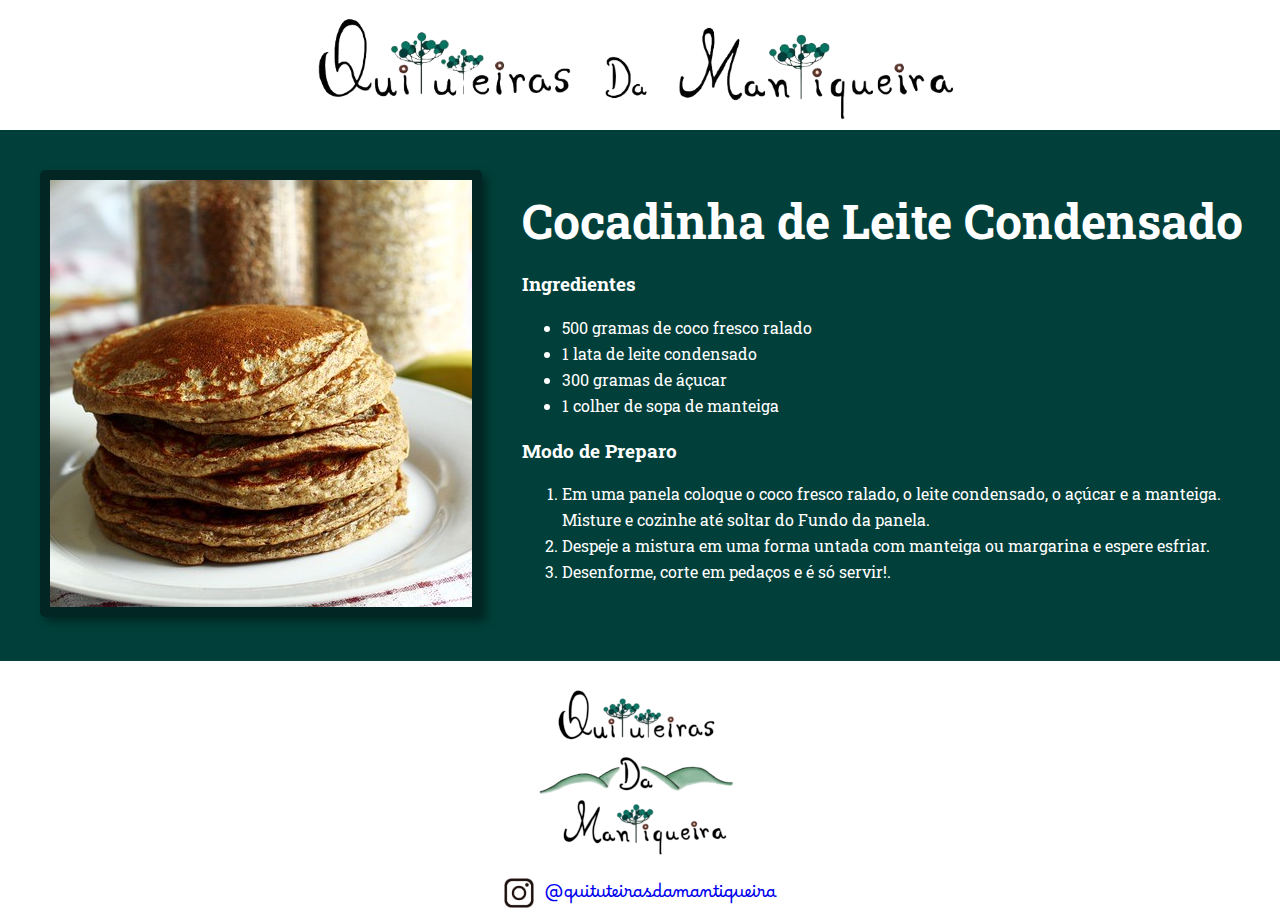
==== cocadinha.html @ 844215f0 "add 2 receitas" ====
<!DOCTYPE html>
<html lang="pt-br">
<head>
    <meta charset="UTF-8">
    <meta name="viewport" content="width=device-width">
    <title>Quituteiras da Mantiqueira</title>
    <link rel="stylesheet" href="style02.css">
    <style>
        
    </style>
</head>
<body>
    <header>
        <a href="index.html" class="logog">
            <picture>
                <source media="(max-width: 700px)" srcset="imagens/logop.png">
                <img src="imagens/logog.png" alt="Logo" class="logog">
            </picture>
        </a>
    </header>
    <main>
        <section class="container">
            <div>
                <img src="imagens/panqueca.jpg" alt="pipoca doce" id="imgreceita">
            </div>
            <div class="receita">
                <h2>Cocadinha de Leite Condensado</h2>
                <h3>Ingredientes</h3>
                <ul>
                    <li>500 gramas de coco fresco ralado</li>
                    <li>1 lata de leite condensado</li>
                    <li>300 gramas de áçucar</li>
                    <li>1 colher de sopa de manteiga</li>
                </ul>
                <h3>Modo de Preparo</h3>
                <ol>
                    <li>Em uma panela coloque o coco fresco ralado, o leite condensado, o açúcar e a manteiga. Misture e cozinhe até soltar do Fundo da panela.</li>
                    <li>Despeje a mistura em uma forma untada com manteiga ou margarina e espere esfriar.</li>
                    <li>Desenforme, corte em pedaços e é só servir!.</li>
                </ol>
            </div>
        </section>
    </main>
    <footer>
        <img src="imagens/logop.png" alt="Logo" class="logop">
        <img src="imagens/instagram.png" alt="Logo do Instagram" class="instagram-logo">
        <a href="https://www.instagram.com/quituteirasdamantiqueira/" target="_blank"><span>@quituteirasdamantiqueira</span></a>
    </footer>
</body>
</html>
---- style02.css ----
@charset "UTF-8";

@import url('https://fonts.googleapis.com/css2?family=Borel&display=swap');
@import url('https://fonts.googleapis.com/css2?family=Roboto+Slab:wght@300&display=swap');
@import url('https://fonts.googleapis.com/css2?family=Bebas+Neue&display=swap');

:root {
    --fonteprincipal: 'Roboto Slab', serif;
    --fontelinks: 'Borel', cursive;
    --fontetitulo: 'Bebas Neue', sans-serif;
    --verdeclaro: #01403A;
    --verdeescuro: #012623;
    --bege: #A69981;
    --branco: #D9CEC1;
    --preto: #0D0D0D;
}

body {
    margin: 0;
    padding: 0;
    height: 100vh;
    min-width: 300px;
    max-width: 100%;
    background-color: white;
}
.logog {
    max-width: 700px;
    display: block;
    margin: auto;
    height: auto;
}
.logop {
    max-width: 250px;
    display: block;
    margin: auto;
    height: auto;
}
main {
    font-family: var(--fonteprincipal);
    background-color: var(--verdeclaro);
    margin: auto;
    width: 100%;
}
.container {
    display: flex;
    align-items: center;
    padding-top: 40px;
    padding-bottom: 40px;
    padding-left: 40px;
}
#imgreceita { 
    height: auto; 
    margin-top: 0;
    margin-right: 40px;
    border: 10px solid #012623;
    border-radius: 5px;
    box-shadow: 5px 5px 10px rgba(0, 0, 0, 0.400);
}
.receita {
    flex: 1;
    color: white;
}
li {
    line-height: 26px;
}
h2 {
    font-size: 3em;
    display: inline;
    font-weight: bold;
}
footer {
    text-align: center;
    position: absolute;
    width: 100%;
    font-family: var(--fontelinks);
}
footer a {
    font-family: var(--fontelinks);
    text-decoration: none;
}
footer a:hover {
    text-decoration: underline;
}
.instagram-logo {
    width: 30px;
    height: 30px;
    vertical-align: middle;
    margin-right: 5px;
}
@media only screen and (max-width: 602px) {
    .container {
        display: flex;
        flex-direction: column;
        object-fit: cover;
        padding: 20px;
        margin: 20px;
        padding-top: 30px;
        color: white;
        margin: auto;
        align-items: center;
    }
    #imgreceita {
        width: 95%;
        margin: auto;
    }
}
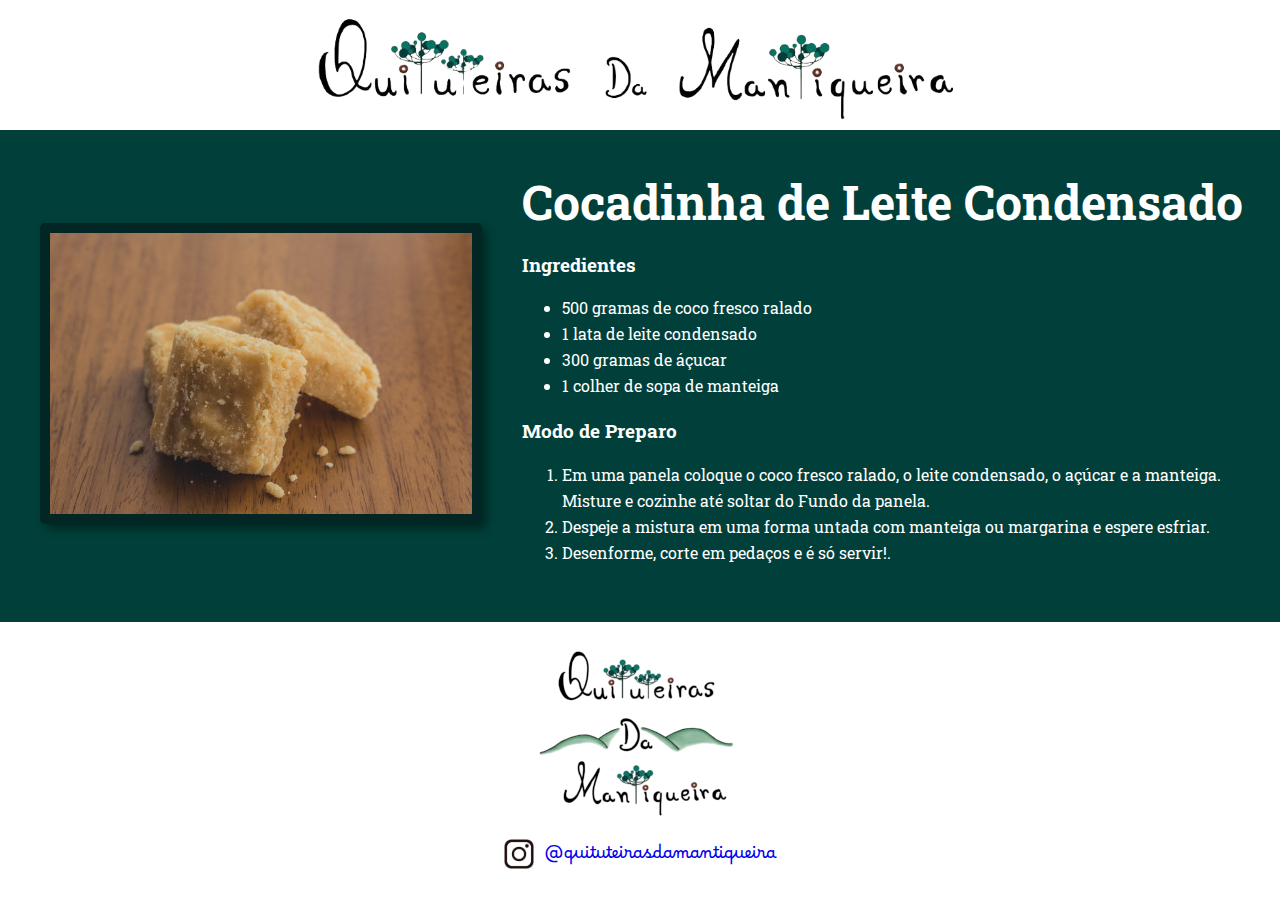
==== commit c351e79d: "coloquei as imgs" ====
--- a/cocadinha.html
+++ b/cocadinha.html
@@ -4,7 +4,7 @@
     <meta charset="UTF-8">
     <meta name="viewport" content="width=device-width">
     <title>Quituteiras da Mantiqueira</title>
-    <link rel="stylesheet" href="style02.css">
+    <link rel="stylesheet" href="styles/style02.css">
     <style>
         
     </style>
@@ -21,7 +21,7 @@
     <main>
         <section class="container">
             <div>
-                <img src="imagens/panqueca.jpg" alt="pipoca doce" id="imgreceita">
+                <img src="imagens/cocadinha.jpg" alt="pipoca doce" id="imgreceita">
             </div>
             <div class="receita">
                 <h2>Cocadinha de Leite Condensado</h2>
--- a/styles/style02.css
+++ b/styles/style02.css
@@ -0,0 +1,106 @@
+@charset "UTF-8";
+
+@import url('https://fonts.googleapis.com/css2?family=Borel&display=swap');
+@import url('https://fonts.googleapis.com/css2?family=Roboto+Slab:wght@300&display=swap');
+@import url('https://fonts.googleapis.com/css2?family=Bebas+Neue&display=swap');
+
+:root {
+    --fonteprincipal: 'Roboto Slab', serif;
+    --fontelinks: 'Borel', cursive;
+    --fontetitulo: 'Bebas Neue', sans-serif;
+    --verdeclaro: #01403A;
+    --verdeescuro: #012623;
+    --bege: #A69981;
+    --branco: #D9CEC1;
+    --preto: #0D0D0D;
+}
+
+body {
+    margin: 0;
+    padding: 0;
+    height: 100vh;
+    min-width: 300px;
+    max-width: 100%;
+    background-color: white;
+}
+.logog {
+    max-width: 700px;
+    display: block;
+    margin: auto;
+    height: auto;
+}
+.logop {
+    max-width: 250px;
+    display: block;
+    margin: auto;
+    height: auto;
+}
+main {
+    font-family: var(--fonteprincipal);
+    background-color: var(--verdeclaro);
+    margin: auto;
+    width: 100%;
+}
+.container {
+    display: flex;
+    align-items: center;
+    padding-top: 40px;
+    padding-bottom: 40px;
+    padding-left: 40px;
+}
+#imgreceita { 
+    height: auto; 
+    margin-top: 0;
+    margin-right: 40px;
+    border: 10px solid #012623;
+    border-radius: 5px;
+    box-shadow: 5px 5px 10px rgba(0, 0, 0, 0.400);
+}
+.receita {
+    flex: 1;
+    color: white;
+}
+li {
+    line-height: 26px;
+}
+h2 {
+    font-size: 3em;
+    display: inline;
+    font-weight: bold;
+}
+footer {
+    text-align: center;
+    position: absolute;
+    width: 100%;
+    font-family: var(--fontelinks);
+}
+footer a {
+    font-family: var(--fontelinks);
+    text-decoration: none;
+}
+footer a:hover {
+    text-decoration: underline;
+}
+.instagram-logo {
+    width: 30px;
+    height: 30px;
+    vertical-align: middle;
+    margin-right: 5px;
+}
+@media only screen and (max-width: 602px) {
+    .container {
+        display: flex;
+        flex-direction: column;
+        object-fit: cover;
+        padding: 20px;
+        margin: 20px;
+        padding-top: 30px;
+        color: white;
+        margin: auto;
+        align-items: center;
+    }
+    #imgreceita {
+        width: 95%;
+        margin: auto;
+    }
+}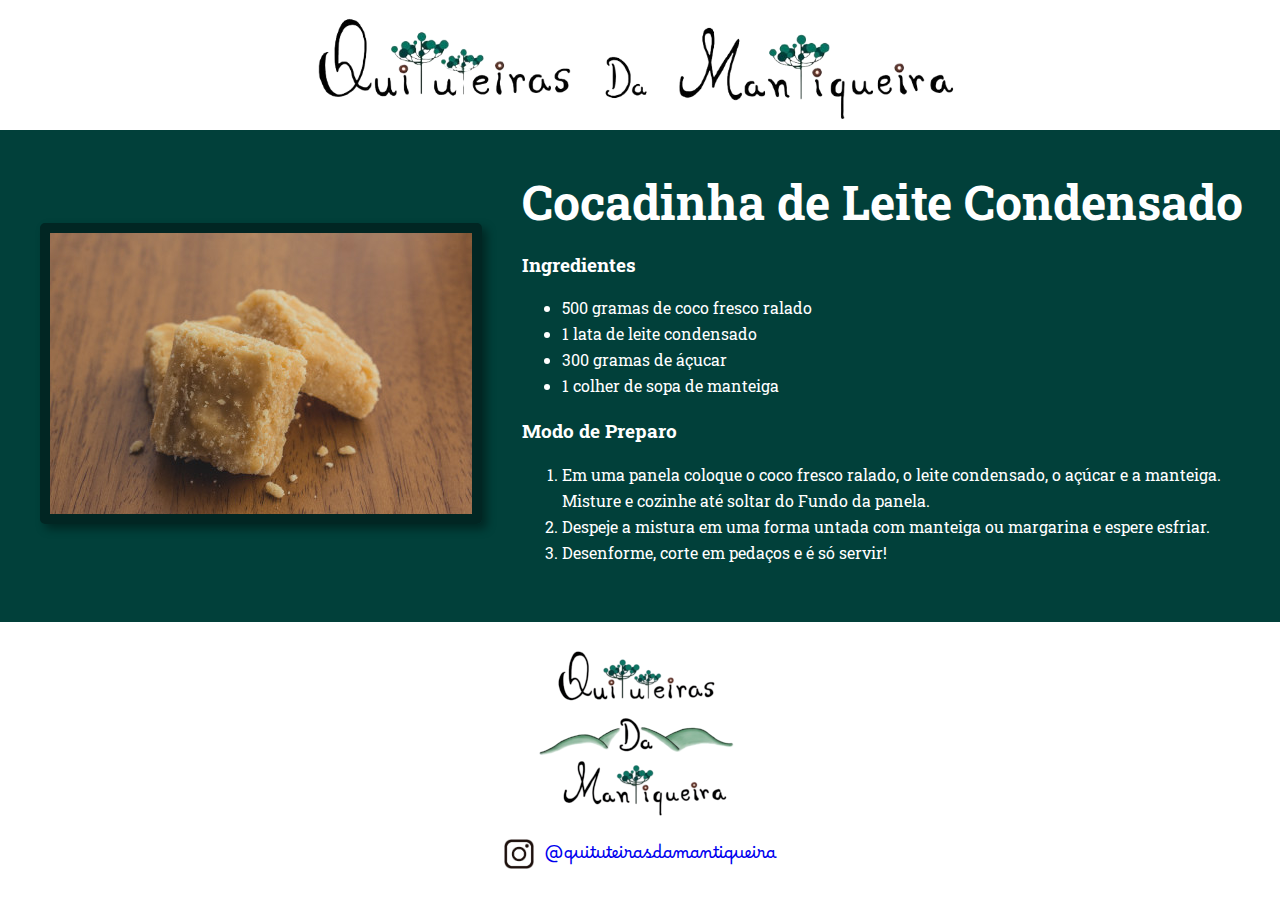
==== commit d3b95535: "Update cocadinha.html" ====
--- a/cocadinha.html
+++ b/cocadinha.html
@@ -5,9 +5,7 @@
     <meta name="viewport" content="width=device-width">
     <title>Quituteiras da Mantiqueira</title>
     <link rel="stylesheet" href="styles/style02.css">
-    <style>
-        
-    </style>
+    <link rel="shortcut icon" href="imagens/favicon.ico" type="image/x-icon">
 </head>
 <body>
     <header>
@@ -36,7 +34,7 @@
                 <ol>
                     <li>Em uma panela coloque o coco fresco ralado, o leite condensado, o açúcar e a manteiga. Misture e cozinhe até soltar do Fundo da panela.</li>
                     <li>Despeje a mistura em uma forma untada com manteiga ou margarina e espere esfriar.</li>
-                    <li>Desenforme, corte em pedaços e é só servir!.</li>
+                    <li>Desenforme, corte em pedaços e é só servir!</li>
                 </ol>
             </div>
         </section>
